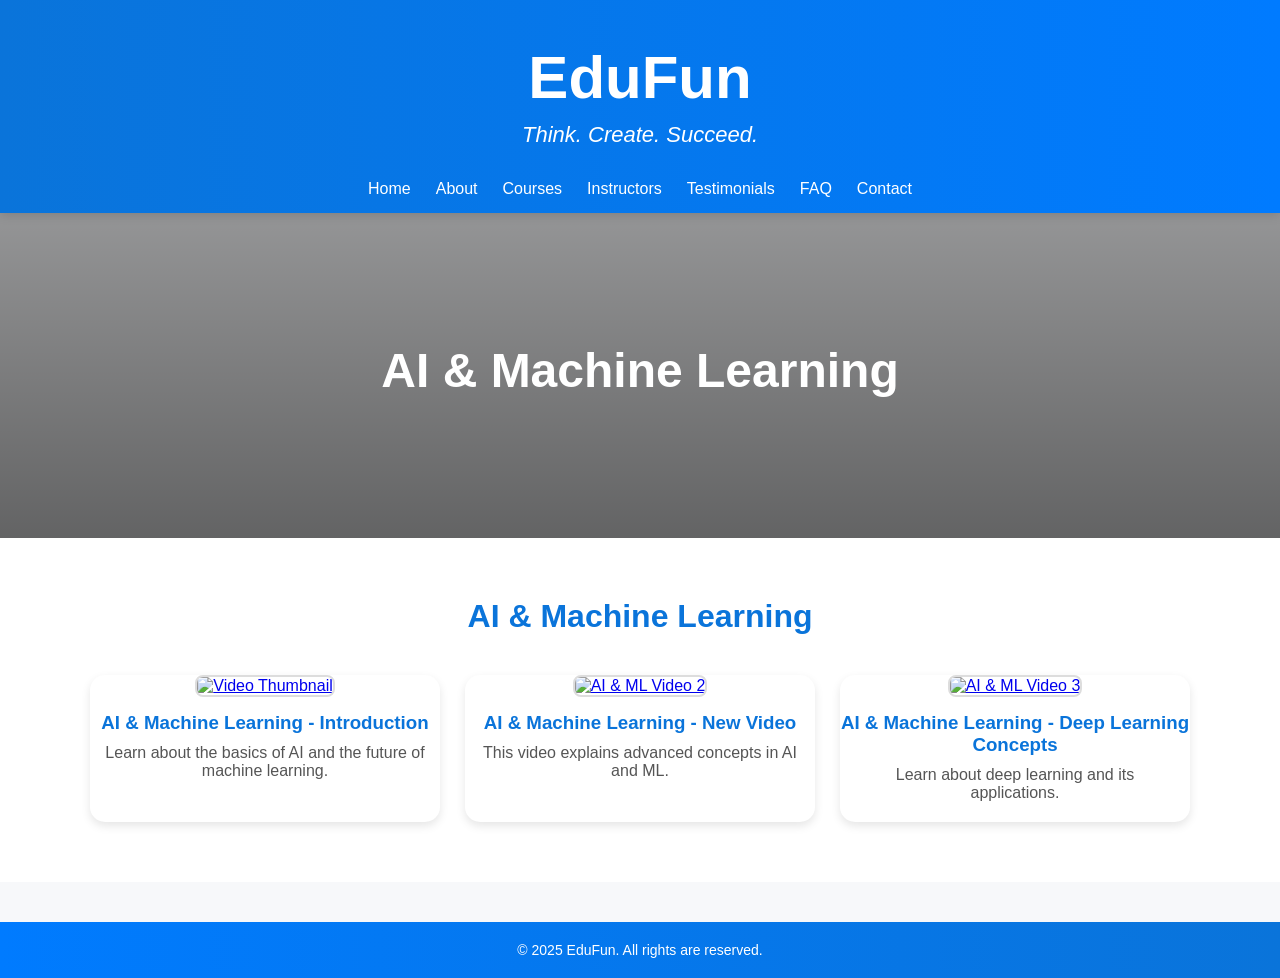
==== ai-ml.html @ cceee746 "Add files via upload" ====
<!DOCTYPE html>
<html lang="en">
<head>
  <meta charset="UTF-8">
  <meta name="viewport" content="width=device-width, initial-scale=1.0">
  <title>AI & ML | EduLearn</title>
  <link rel="stylesheet" href="style4.css">
</head>
<body>

  <header>
     <div class="logo-container">
      <h1 class="logo-text">EduFun</h1>
      <p class="tagline"><i>Think. Create. Succeed.</i></p>
    </div>

    <details class="nav-toggle" role="group">
      <summary class="hamburger" aria-label="Toggle navigation" role="button">
        <span></span><span></span><span></span>
      </summary>
    </details>
    <nav>
      <ul>
        <li><a href="index.html">Home</a></li>
        <li><a href="about.html">About</a></li>
        <li><a href="courses.html">Courses</a></li>
        <li><a href="instructors.html">Instructors</a></li>
        <li><a href="testimonials.html">Testimonials</a></li>
        <li><a href="faq.html">FAQ</a></li>
        <li><a href="contact.html">Contact</a></li>
      </ul>
    </nav>
  </header>

  <section class="hero small-hero">
    <div class="hero-content">
      <h1>AI & Machine Learning</h1>
    </div>
  </section>

<section class="courses-section">
  <h2>AI & Machine Learning</h2>
  <div class="grid">
    <!-- 1st Video -->
    <div class="card">
<a href="https://youtu.be/D1eL1EnxXXQ" target="_blank">
  <img src="https://img.youtube.com/vi/D1eL1EnxXXQ/0.jpg" alt="Video Thumbnail" style="max-width: 100%; height: auto; border: 2px solid #ddd; border-radius: 8px; cursor: pointer;">
</a>

      <h3>AI & Machine Learning - Introduction</h3>
      <p>Learn about the basics of AI and the future of machine learning.</p>
    </div>

    <!-- 2nd Video -->
    <div class="card">
      <a href="https://youtu.be/z18nw4adsx4?si=V4MKtTL3KMh1H-LY" target="_blank">
        <img src="https://img.youtube.com/vi/z18nw4adsx4/0.jpg" alt="AI & ML Video 2" style="max-width: 100%; height: auto; border: 2px solid #ddd; border-radius: 8px; cursor: pointer;">
      </a>
      <h3>AI & Machine Learning - New Video</h3>
      <p>This video explains advanced concepts in AI and ML.</p>
    </div>

    <!-- 3rd Video -->
    <div class="card">
<a href="https://youtu.be/VyWAvY2CF9c" target="_blank">
  <img src="https://img.youtube.com/vi/VyWAvY2CF9c/0.jpg" alt="AI & ML Video 3" style="max-width: 100%; height: auto; border: 2px solid #ddd; border-radius: 8px; cursor: pointer;">
</a>
      

      <h3>AI & Machine Learning - Deep Learning Concepts</h3>
      <p>Learn about deep learning and its applications.</p>
    </div>
  </div>
</section>


  <footer>
    <p>© 2025 EduFun. All rights are reserved.</p>
  </footer>

</body>
</html>
---- style4.css ----
*{
  margin : 0;
  padding : 0;
  box-sizing : border-box;
  font-family : 'Poppins', sans-serif;
}

html {
  scroll-behavior: smooth;
}

body {
  color: #333;
  background-color: #f7f8fa;
  overflow-x: hidden;
}
/* Hide native details marker (triangle) */
details summary {
  list-style: none;
}

details summary::-webkit-details-marker {
  display: none;
}

details summary::marker {
  display: none;
}

/* Hide hamburger by default (desktop) */
.hamburger {
  display: none;
}

/* HEADER BASE STYLES */


header {
  background: linear-gradient(90deg, #0a74da, #007bff);
  color: white;
  padding: 15px 20px;
  position: sticky;
  top: 0;
  z-index: 1000;
  box-shadow: 0 2px 10px rgba(0, 0, 0, 0.15);

  /* make header vertical so logo/text sit above the menu */
  display: flex;
  flex-direction: column;
  align-items: center;
  justify-content: center;
  gap: 12px;
  flex-wrap: nowrap;
}

/* ensure logo block is centered and doesn't stretch nav layout */
.logo-container {
  text-align: center;
  flex-grow: 0;
  width: 100%;
  max-width: 1200px;
  padding: 8px 10px;
}

/* center logo image and text */
.logo-hat { display: block; margin: 0 auto; }

/* make nav full width and center its items below the logo */
nav {
  width: 100%;
  max-width: 1200px;
}

nav ul {
  list-style: none;
  display: flex;
  justify-content: center;
  gap: 25px;
  margin: 0;
  flex-wrap: wrap;
}

nav a {
  color: white;
  text-decoration: none;
  font-weight: 500;
  position: relative;
}

nav a::after {
  content: "";
  position: absolute;
  width: 0%;
  height: 2px;
  bottom: -5px;
  left: 0;
  background: white;
  transition: width 0.3s;
}

nav a:hover::after,
nav a.active::after {
  width: 100%;
}

/* HERO SECTION */
.hero {
  background: linear-gradient(rgba(0,0,0,0.4), rgba(0,0,0,0.6)), url('ImagesEduFun/students.jpeg') center/cover no-repeat;
  color: white;
  text-align: center;
  padding: 130px 20px;
  animation: fadeIn 1s ease-in;
}

.hero-content h1 {
  font-size: 3em;
  margin-bottom: 10px;
  animation: slideDown 1s ease-in-out;
}

.hero-content p {
  font-size: 1.2em;
  margin-bottom: 20px;
  animation: fadeIn 2s ease-in;
}

.btn {
  display: inline-block;
  background-color: #fff;
  color: #0a74da;
  padding: 12px 25px;
  border-radius: 25px;
  text-decoration: none;
  font-weight: 600;
  transition: all 0.3s;
  box-shadow: 0 4px 10px rgba(255,255,255,0.3);
}

.btn:hover {
  background-color: #0a74da;
  color: #fff;
  box-shadow: 0 5px 15px rgba(10,116,218,0.5);
  transform: scale(1.05);
}

/* COURSES SECTION */
.courses-section {
  text-align: center;
  padding: 60px 20px;
  background: white;
}

.courses-section h2 {
  margin-bottom: 40px;
  color: #0a74da;
  font-size: 2em;
  position: relative;
}

.grid {
  display: grid;
  grid-template-columns: repeat(auto-fit, minmax(250px, 1fr));
  gap: 25px;
  max-width: 1100px;
  margin: 0 auto;
}

.card {
  background: #ffffff;
  border-radius: 15px;
  overflow: hidden;
  box-shadow: 0 4px 10px rgba(0,0,0,0.1);
  transition: transform 0.4s ease, box-shadow 0.4s ease;
  animation: fadeUp 1.5s ease-in-out;
}

.card:hover {
  transform: translateY(-10px);
  box-shadow: 0 8px 18px rgba(0,0,0,0.2);
}

.card img {
  width: 100%;
  height: 180px;
  object-fit: cover;
}

.card h3 {
  color: #0a74da;
  margin: 15px 0 10px 0;
}

.card p {
  padding: 0 15px 20px 15px;
  color: #555;
}

/* FOOTER */
footer {
  background: linear-gradient(90deg, #007bff, #0a74da);
  color: white;
  text-align: center;
  padding: 20px 0;
  margin-top: 40px;
  font-size: 14px;
}

/* ANIMATIONS */
@keyframes fadeIn {
  from { opacity: 0; }
  to { opacity: 1; }
}

@keyframes slideDown {
  from { transform: translateY(-30px); opacity: 0; }
  to { transform: translateY(0); opacity: 1; }
}

@keyframes fadeUp {
  from { transform: translateY(20px); opacity: 0; }
  to { transform: translateY(0); opacity: 1; }
}

/* LOGO ANIMATIONS */
.logo-hat {
  width: 180px;
  animation: hatPop 1.4s ease-out forwards;
  transform-origin: center;
  opacity: 0;
}

@keyframes hatPop {
  0% { transform: scale(0) translateY(-50px); opacity: 0; }
  60% { transform: scale(1.15) translateY(10px); opacity: 1; }
  80% { transform: scale(0.95) translateY(-5px); }
  100% { transform: scale(1) translateY(0); opacity: 1; }
}

.logo-text {
  font-size: 60px;
  font-weight: 700;
  color: white;
  margin-top: 20px;
  opacity: 0;
  animation: textSpin 1s ease-out forwards;
  animation-delay: 1.5s;
}

@keyframes textSpin {
  0% { transform: rotate(0deg); opacity: 0; }
  20% { opacity: 1; }
  100% { transform: rotate(360deg); opacity: 1; }
}

.tagline {
  font-size: 22px;
  color: white;
  margin-top: 10px;
  opacity: 0;
  animation: tagIn 1s ease-out forwards;
  animation-delay: 2.3s;
}

@keyframes tagIn {
  from { opacity: 0; transform: translateY(10px); }
  to { opacity: 1; transform: translateY(0); }
}

/* RESPONSIVE - TABLETS & SMALL SCREENS */


/* RESPONSIVE - TABLETS & SMALL SCREENS */
@media (max-width: 900px) {
  .logo-container { 
    margin-top: 0; 
    text-align: center;
    flex-basis: 100%;
  }

  .hero { 
    padding: 80px 18px; 
  }

  .hero-content h1 { 
    font-size: 2rem; 
  }

  .hero-content p { 
    font-size: 1rem; 
  }

  .grid { 
    grid-template-columns: repeat(auto-fit, minmax(220px, 1fr)); 
    gap: 18px; 
  }

  .card img { 
    height: 140px; 
  }

  /* Show hamburger & hide nav menu - DETAILS/SUMMARY VERSION */
  .nav-toggle { 
    width: 100%;
  }

  .nav-toggle summary {
    list-style: none;
    margin: 0;
    padding: 8px;
    display: block;
    cursor: pointer;
    background: transparent;
    border: 0;
    align-self: flex-end;
    width: 48px;
    height: 42px;
  }

  .nav-toggle summary::-webkit-details-marker { 
    display: none; 
  }

  .nav-toggle .hamburger span {
    display: block;
    height: 3px;
    width: 100%;
    background: #fff;
    margin: 6px 0;
    border-radius: 3px;
    transition: transform 0.25s ease, opacity 0.25s ease;
  }

  nav {
    width: 100%;
    order: 3;
  }

  nav ul {
    display: none;
    flex-direction: column;
    gap: 0;
    background: linear-gradient(90deg, #0a74da, #007bff);
    margin-top: 10px;
    border-radius: 8px;
    overflow: hidden;
    padding: 6px 0;
  }

  /* When details is open, show nav */
  .nav-toggle[open] nav ul {
    display: flex;
  }

  nav ul li { 
    text-align: center; 
    padding: 12px 0; 
    border-bottom: 1px solid rgba(255,255,255,0.06); 
  }

  nav a { 
    display: block; 
    padding: 10px 20px; 
  }
}

  /* When checkbox is checked, show nav */
  #nav-toggle:checked + .nav-toggle + nav ul { 
    display: flex; 
  }


/* EXTRA SMALL SCREENS */
@media (max-width: 480px) {
  .logo-hat { 
    width: 120px; 
  }

  .logo-text { 
    font-size: 28px; 
    margin-top: 10px; 
  }

  .hero { 
    padding: 60px 12px; 
  }

  .btn { 
    padding: 10px 18px; 
  }

  .card img { 
    height: 120px; 
  }
}
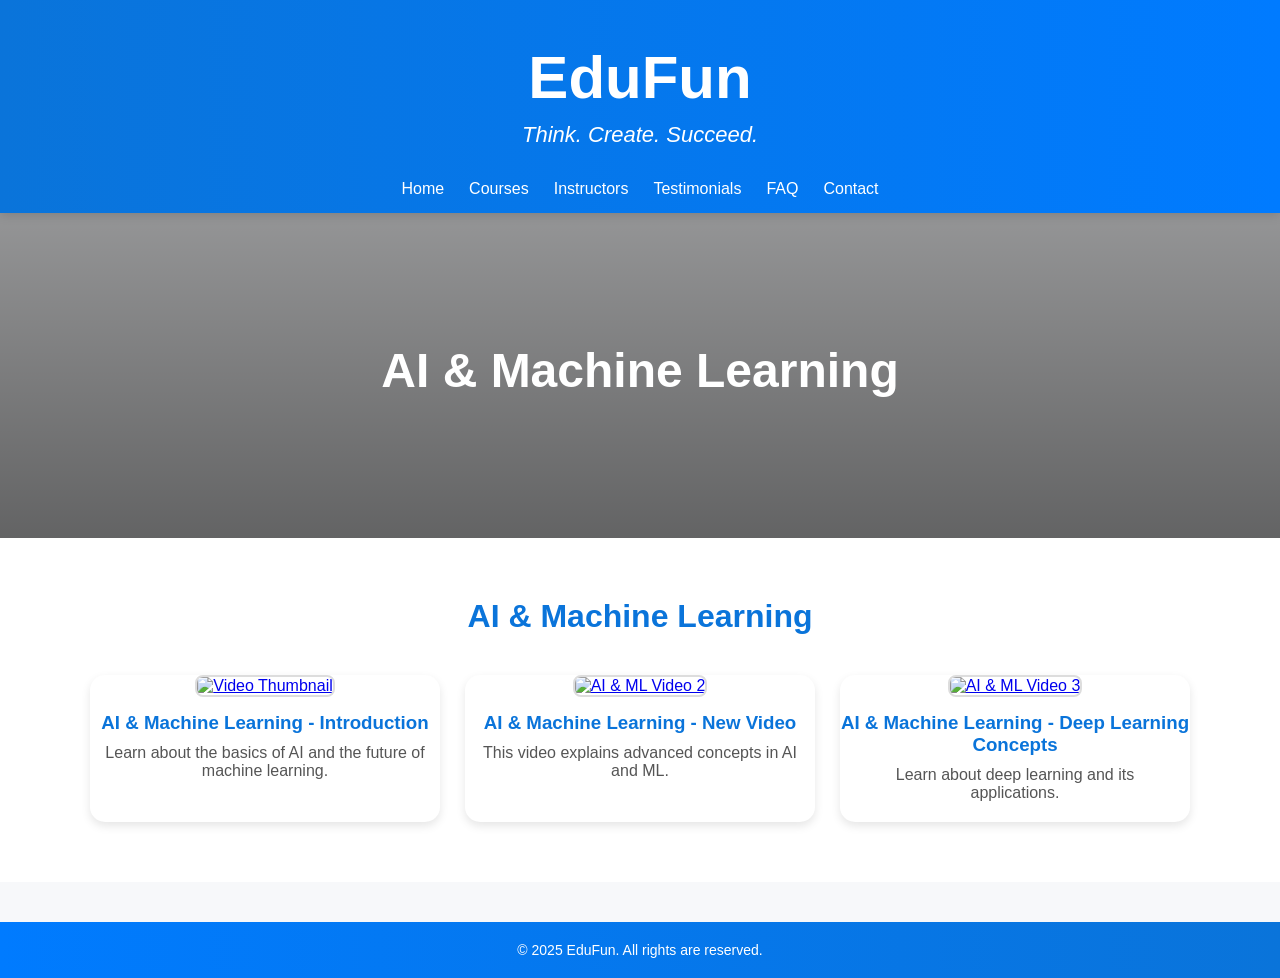
==== commit 8d433398: "Fix HTML formatting and update video links" ====
--- a/ai-ml.html
+++ b/ai-ml.html
@@ -22,7 +22,6 @@
     <nav>
       <ul>
         <li><a href="index.html">Home</a></li>
-        <li><a href="about.html">About</a></li>
         <li><a href="courses.html">Courses</a></li>
         <li><a href="instructors.html">Instructors</a></li>
         <li><a href="testimonials.html">Testimonials</a></li>
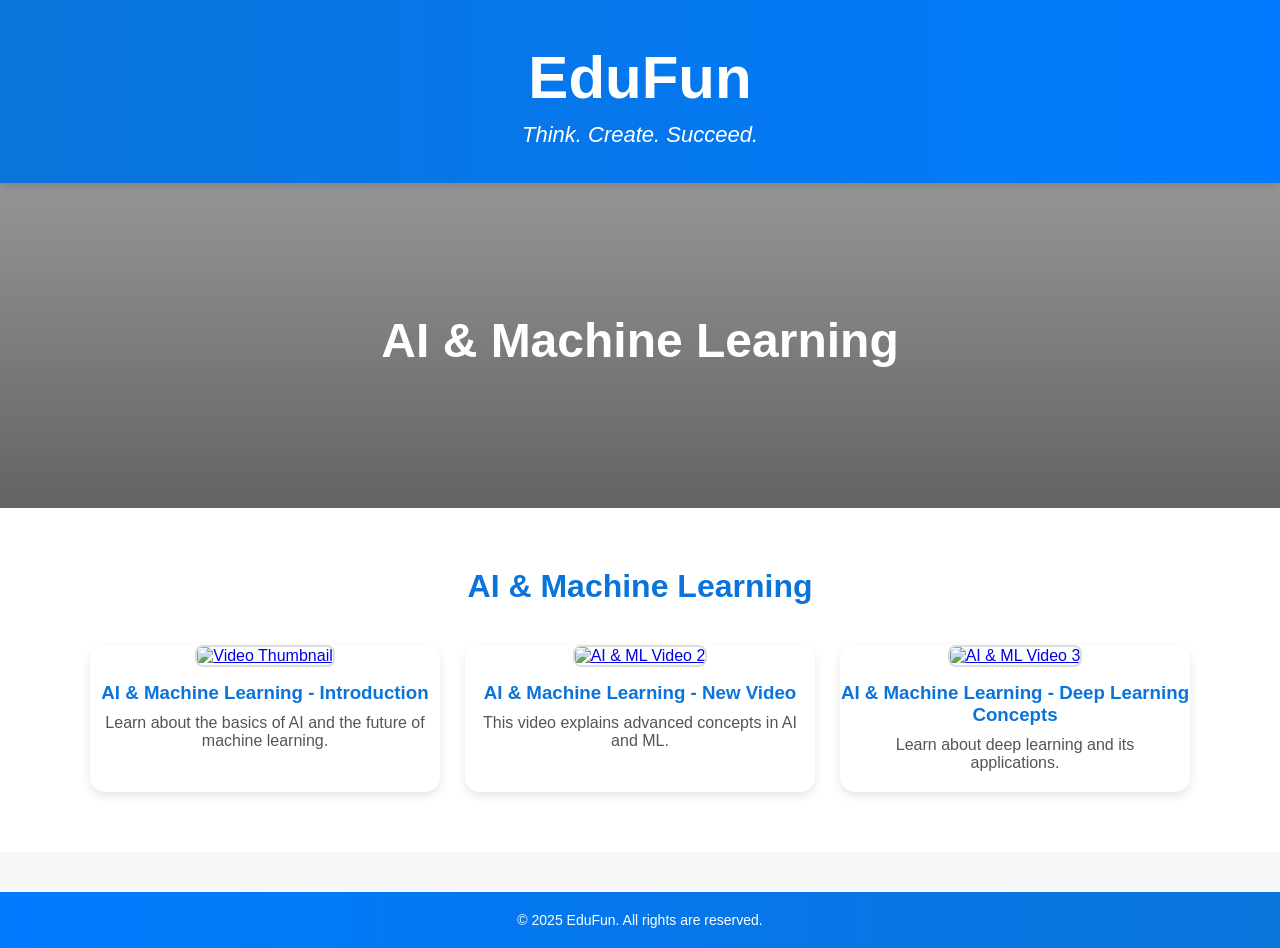
==== commit 50e0094c: "Fix HTML encoding issues in ai-ml.html" ====
--- a/ai-ml.html
+++ b/ai-ml.html
@@ -18,7 +18,6 @@
       <summary class="hamburger" aria-label="Toggle navigation" role="button">
         <span></span><span></span><span></span>
       </summary>
-    </details>
     <nav>
       <ul>
         <li><a href="index.html">Home</a></li>
@@ -29,6 +28,7 @@
         <li><a href="contact.html">Contact</a></li>
       </ul>
     </nav>
+    </details>
   </header>
 
   <section class="hero small-hero">
--- a/style4.css
+++ b/style4.css
@@ -1,8 +1,8 @@
-*{
-  margin : 0;
-  padding : 0;
-  box-sizing : border-box;
-  font-family : 'Poppins', sans-serif;
+* {
+  margin: 0;
+  padding: 0;
+  box-sizing: border-box;
+  font-family: 'Poppins', sans-serif;
 }
 
 html {
@@ -14,6 +14,7 @@
   background-color: #f7f8fa;
   overflow-x: hidden;
 }
+
 /* Hide native details marker (triangle) */
 details summary {
   list-style: none;
@@ -32,9 +33,7 @@
   display: none;
 }
 
-/* HEADER BASE STYLES */
-
-
+/* HEADER BASE STYLES (DESKTOP) */
 header {
   background: linear-gradient(90deg, #0a74da, #007bff);
   color: white;
@@ -43,37 +42,34 @@
   top: 0;
   z-index: 1000;
   box-shadow: 0 2px 10px rgba(0, 0, 0, 0.15);
-
-  /* make header vertical so logo/text sit above the menu */
   display: flex;
   flex-direction: column;
   align-items: center;
   justify-content: center;
   gap: 12px;
-  flex-wrap: nowrap;
-}
-
-/* ensure logo block is centered and doesn't stretch nav layout */
+}
+
 .logo-container {
   text-align: center;
-  flex-grow: 0;
   width: 100%;
   max-width: 1200px;
   padding: 8px 10px;
 }
 
-/* center logo image and text */
 .logo-hat { display: block; margin: 0 auto; }
 
-/* make nav full width and center its items below the logo */
-nav {
+/* The details tag wrapping the nav */
+.nav-toggle {
   width: 100%;
   max-width: 1200px;
 }
+
+nav { width: 100%; }
 
 nav ul {
   list-style: none;
   display: flex;
+  flex-direction: row;
   justify-content: center;
   gap: 25px;
   margin: 0;
@@ -99,9 +95,7 @@
 }
 
 nav a:hover::after,
-nav a.active::after {
-  width: 100%;
-}
+nav a.active::after { width: 100%; }
 
 /* HERO SECTION */
 .hero {
@@ -112,17 +106,8 @@
   animation: fadeIn 1s ease-in;
 }
 
-.hero-content h1 {
-  font-size: 3em;
-  margin-bottom: 10px;
-  animation: slideDown 1s ease-in-out;
-}
-
-.hero-content p {
-  font-size: 1.2em;
-  margin-bottom: 20px;
-  animation: fadeIn 2s ease-in;
-}
+.hero-content h1 { font-size: 3em; margin-bottom: 10px; animation: slideDown 1s ease-in-out; }
+.hero-content p { font-size: 1.2em; margin-bottom: 20px; animation: fadeIn 2s ease-in; }
 
 .btn {
   display: inline-block;
@@ -135,7 +120,6 @@
   transition: all 0.3s;
   box-shadow: 0 4px 10px rgba(255,255,255,0.3);
 }
-
 .btn:hover {
   background-color: #0a74da;
   color: #fff;
@@ -144,18 +128,8 @@
 }
 
 /* COURSES SECTION */
-.courses-section {
-  text-align: center;
-  padding: 60px 20px;
-  background: white;
-}
-
-.courses-section h2 {
-  margin-bottom: 40px;
-  color: #0a74da;
-  font-size: 2em;
-  position: relative;
-}
+.courses-section { text-align: center; padding: 60px 20px; background: white; }
+.courses-section h2 { margin-bottom: 40px; color: #0a74da; font-size: 2em; }
 
 .grid {
   display: grid;
@@ -173,27 +147,10 @@
   transition: transform 0.4s ease, box-shadow 0.4s ease;
   animation: fadeUp 1.5s ease-in-out;
 }
-
-.card:hover {
-  transform: translateY(-10px);
-  box-shadow: 0 8px 18px rgba(0,0,0,0.2);
-}
-
-.card img {
-  width: 100%;
-  height: 180px;
-  object-fit: cover;
-}
-
-.card h3 {
-  color: #0a74da;
-  margin: 15px 0 10px 0;
-}
-
-.card p {
-  padding: 0 15px 20px 15px;
-  color: #555;
-}
+.card:hover { transform: translateY(-10px); box-shadow: 0 8px 18px rgba(0,0,0,0.2); }
+.card img { width: 100%; height: 180px; object-fit: cover; }
+.card h3 { color: #0a74da; margin: 15px 0 10px 0; }
+.card p { padding: 0 15px 20px 15px; color: #555; }
 
 /* FOOTER */
 footer {
@@ -206,118 +163,36 @@
 }
 
 /* ANIMATIONS */
-@keyframes fadeIn {
-  from { opacity: 0; }
-  to { opacity: 1; }
-}
-
-@keyframes slideDown {
-  from { transform: translateY(-30px); opacity: 0; }
-  to { transform: translateY(0); opacity: 1; }
-}
-
-@keyframes fadeUp {
-  from { transform: translateY(20px); opacity: 0; }
-  to { transform: translateY(0); opacity: 1; }
-}
+@keyframes fadeIn { from { opacity: 0; } to { opacity: 1; } }
+@keyframes slideDown { from { transform: translateY(-30px); opacity: 0; } to { transform: translateY(0); opacity: 1; } }
+@keyframes fadeUp { from { transform: translateY(20px); opacity: 0; } to { transform: translateY(0); opacity: 1; } }
 
 /* LOGO ANIMATIONS */
-.logo-hat {
-  width: 180px;
-  animation: hatPop 1.4s ease-out forwards;
-  transform-origin: center;
-  opacity: 0;
-}
-
-@keyframes hatPop {
-  0% { transform: scale(0) translateY(-50px); opacity: 0; }
-  60% { transform: scale(1.15) translateY(10px); opacity: 1; }
-  80% { transform: scale(0.95) translateY(-5px); }
-  100% { transform: scale(1) translateY(0); opacity: 1; }
-}
-
-.logo-text {
-  font-size: 60px;
-  font-weight: 700;
-  color: white;
-  margin-top: 20px;
-  opacity: 0;
-  animation: textSpin 1s ease-out forwards;
-  animation-delay: 1.5s;
-}
-
-@keyframes textSpin {
-  0% { transform: rotate(0deg); opacity: 0; }
-  20% { opacity: 1; }
-  100% { transform: rotate(360deg); opacity: 1; }
-}
-
-.tagline {
-  font-size: 22px;
-  color: white;
-  margin-top: 10px;
-  opacity: 0;
-  animation: tagIn 1s ease-out forwards;
-  animation-delay: 2.3s;
-}
-
-@keyframes tagIn {
-  from { opacity: 0; transform: translateY(10px); }
-  to { opacity: 1; transform: translateY(0); }
-}
-
-/* RESPONSIVE - TABLETS & SMALL SCREENS */
+.logo-hat { width: 180px; animation: hatPop 1.4s ease-out forwards; transform-origin: center; opacity: 0; }
+@keyframes hatPop { 0% { transform: scale(0) translateY(-50px); opacity: 0; } 60% { transform: scale(1.15) translateY(10px); opacity: 1; } 80% { transform: scale(0.95) translateY(-5px); } 100% { transform: scale(1) translateY(0); opacity: 1; } }
+.logo-text { font-size: 60px; font-weight: 700; color: white; margin-top: 20px; opacity: 0; animation: textSpin 1s ease-out forwards; animation-delay: 1.5s; }
+@keyframes textSpin { 0% { transform: rotate(0deg); opacity: 0; } 20% { opacity: 1; } 100% { transform: rotate(360deg); opacity: 1; } }
+.tagline { font-size: 22px; color: white; margin-top: 10px; opacity: 0; animation: tagIn 1s ease-out forwards; animation-delay: 2.3s; }
+@keyframes tagIn { from { opacity: 0; transform: translateY(10px); } to { opacity: 1; transform: translateY(0); } }
 
 
 /* RESPONSIVE - TABLETS & SMALL SCREENS */
 @media (max-width: 900px) {
-  .logo-container { 
-    margin-top: 0; 
-    text-align: center;
-    flex-basis: 100%;
-  }
-
-  .hero { 
-    padding: 80px 18px; 
-  }
-
-  .hero-content h1 { 
-    font-size: 2rem; 
-  }
-
-  .hero-content p { 
-    font-size: 1rem; 
-  }
-
-  .grid { 
-    grid-template-columns: repeat(auto-fit, minmax(220px, 1fr)); 
-    gap: 18px; 
-  }
-
-  .card img { 
-    height: 140px; 
-  }
-
-  /* Show hamburger & hide nav menu - DETAILS/SUMMARY VERSION */
-  .nav-toggle { 
-    width: 100%;
-  }
-
-  .nav-toggle summary {
-    list-style: none;
-    margin: 0;
+  .logo-container { margin-top: 0; flex-basis: 100%; }
+  .hero { padding: 80px 18px; }
+  .hero-content h1 { font-size: 2rem; }
+  .hero-content p { font-size: 1rem; }
+  .grid { grid-template-columns: repeat(auto-fit, minmax(220px, 1fr)); gap: 18px; }
+  .card img { height: 140px; }
+
+  /* Show hamburger button */
+  .hamburger {
+    display: block;
+    margin: 0 auto;
     padding: 8px;
-    display: block;
     cursor: pointer;
-    background: transparent;
-    border: 0;
-    align-self: flex-end;
     width: 48px;
     height: 42px;
-  }
-
-  .nav-toggle summary::-webkit-details-marker { 
-    display: none; 
   }
 
   .nav-toggle .hamburger span {
@@ -327,68 +202,37 @@
     background: #fff;
     margin: 6px 0;
     border-radius: 3px;
-    transition: transform 0.25s ease, opacity 0.25s ease;
-  }
-
-  nav {
-    width: 100%;
-    order: 3;
-  }
-
+  }
+
+  /* Hide horizontal menu on mobile by default */
   nav ul {
     display: none;
     flex-direction: column;
-    gap: 0;
     background: linear-gradient(90deg, #0a74da, #007bff);
     margin-top: 10px;
     border-radius: 8px;
-    overflow: hidden;
     padding: 6px 0;
   }
 
-  /* When details is open, show nav */
+  /* Show vertical menu ONLY when details tag is clicked open */
   .nav-toggle[open] nav ul {
     display: flex;
   }
 
-  nav ul li { 
-    text-align: center; 
-    padding: 12px 0; 
-    border-bottom: 1px solid rgba(255,255,255,0.06); 
-  }
-
-  nav a { 
-    display: block; 
-    padding: 10px 20px; 
-  }
-}
-
-  /* When checkbox is checked, show nav */
-  #nav-toggle:checked + .nav-toggle + nav ul { 
-    display: flex; 
-  }
-
+  nav ul li {
+    text-align: center;
+    padding: 12px 0;
+    border-bottom: 1px solid rgba(255,255,255,0.06);
+  }
+  
+  nav a { display: block; padding: 10px 20px; }
+}
 
 /* EXTRA SMALL SCREENS */
 @media (max-width: 480px) {
-  .logo-hat { 
-    width: 120px; 
-  }
-
-  .logo-text { 
-    font-size: 28px; 
-    margin-top: 10px; 
-  }
-
-  .hero { 
-    padding: 60px 12px; 
-  }
-
-  .btn { 
-    padding: 10px 18px; 
-  }
-
-  .card img { 
-    height: 120px; 
-  }
-}+  .logo-hat { width: 120px; }
+  .logo-text { font-size: 28px; margin-top: 10px; }
+  .hero { padding: 60px 12px; }
+  .btn { padding: 10px 18px; }
+  .card img { height: 120px; }
+}
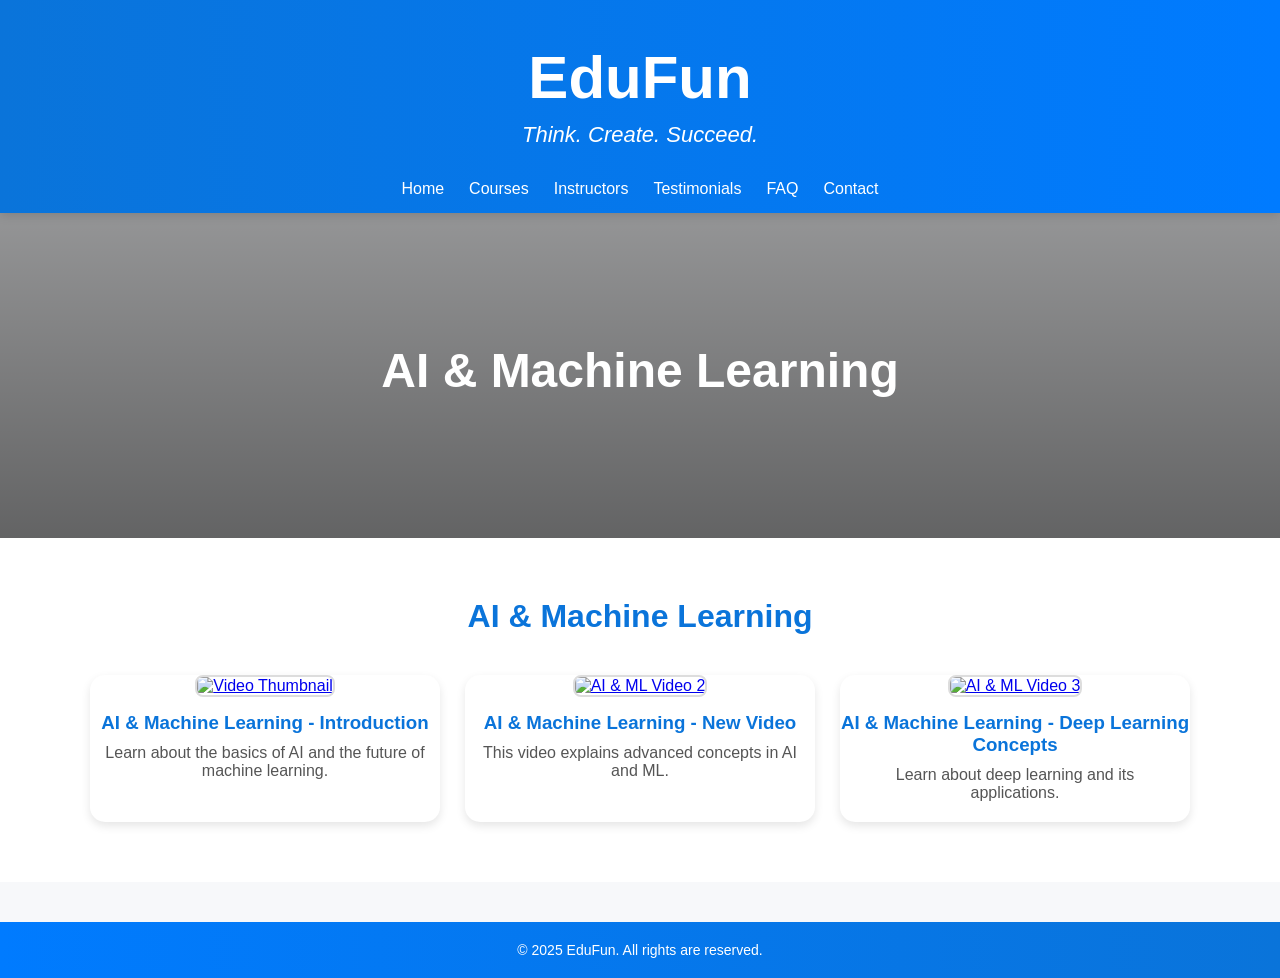
==== commit a6a32e76: "Update ai-ml.html" ====
--- a/ai-ml.html
+++ b/ai-ml.html
@@ -18,6 +18,7 @@
       <summary class="hamburger" aria-label="Toggle navigation" role="button">
         <span></span><span></span><span></span>
       </summary>
+    </details>
     <nav>
       <ul>
         <li><a href="index.html">Home</a></li>
@@ -28,7 +29,6 @@
         <li><a href="contact.html">Contact</a></li>
       </ul>
     </nav>
-    </details>
   </header>
 
   <section class="hero small-hero">
--- a/style4.css
+++ b/style4.css
@@ -236,3 +236,19 @@
   .btn { padding: 10px 18px; }
   .card img { height: 120px; }
 }
+/* =========================================
+   DESKTOP FIX: ALWAYS SHOW MENU
+   ========================================= */
+@media (min-width: 901px) {
+  /* Force the nav to show even if the details tag is closed */
+  .nav-toggle:not([open]) nav,
+  .nav-toggle nav {
+    display: block !important;
+  }
+  
+  /* Ensure the links stay in a horizontal row */
+  .nav-toggle nav ul {
+    display: flex !important;
+    flex-direction: row;
+  }
+}
